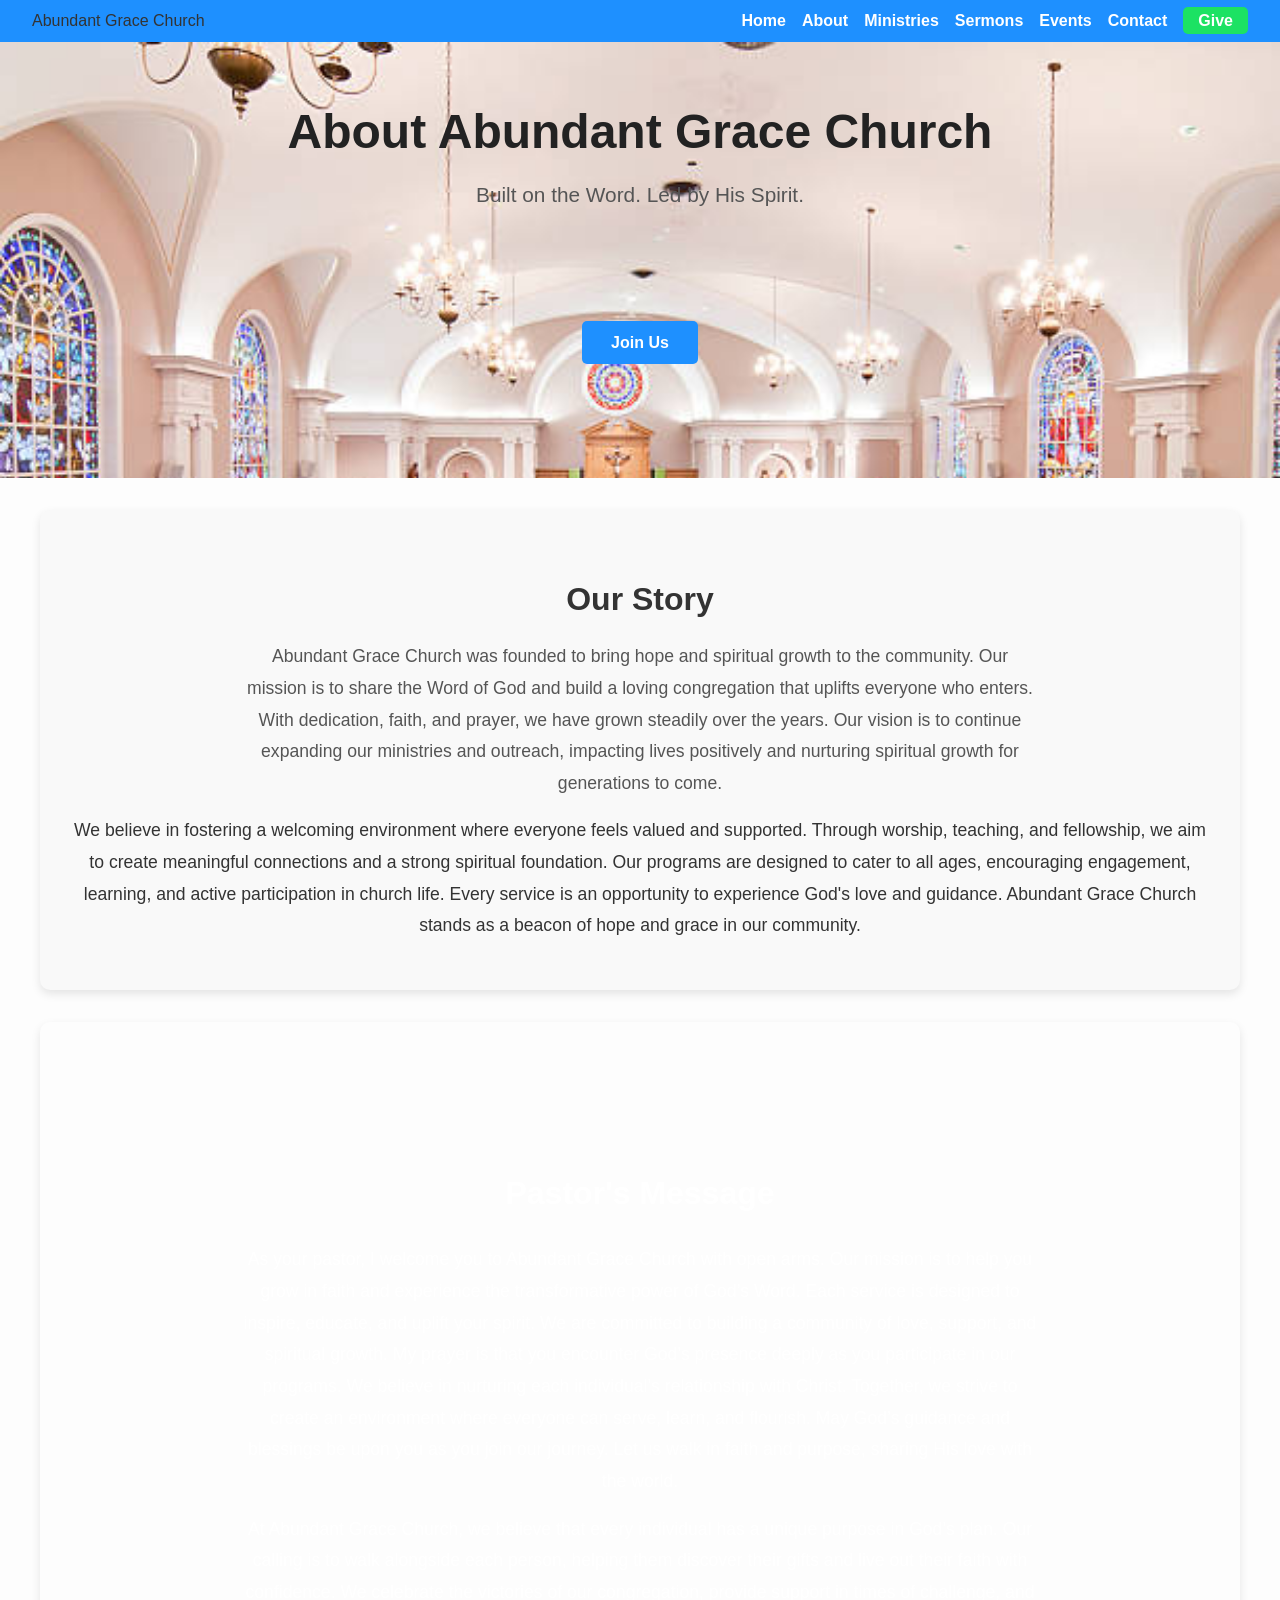
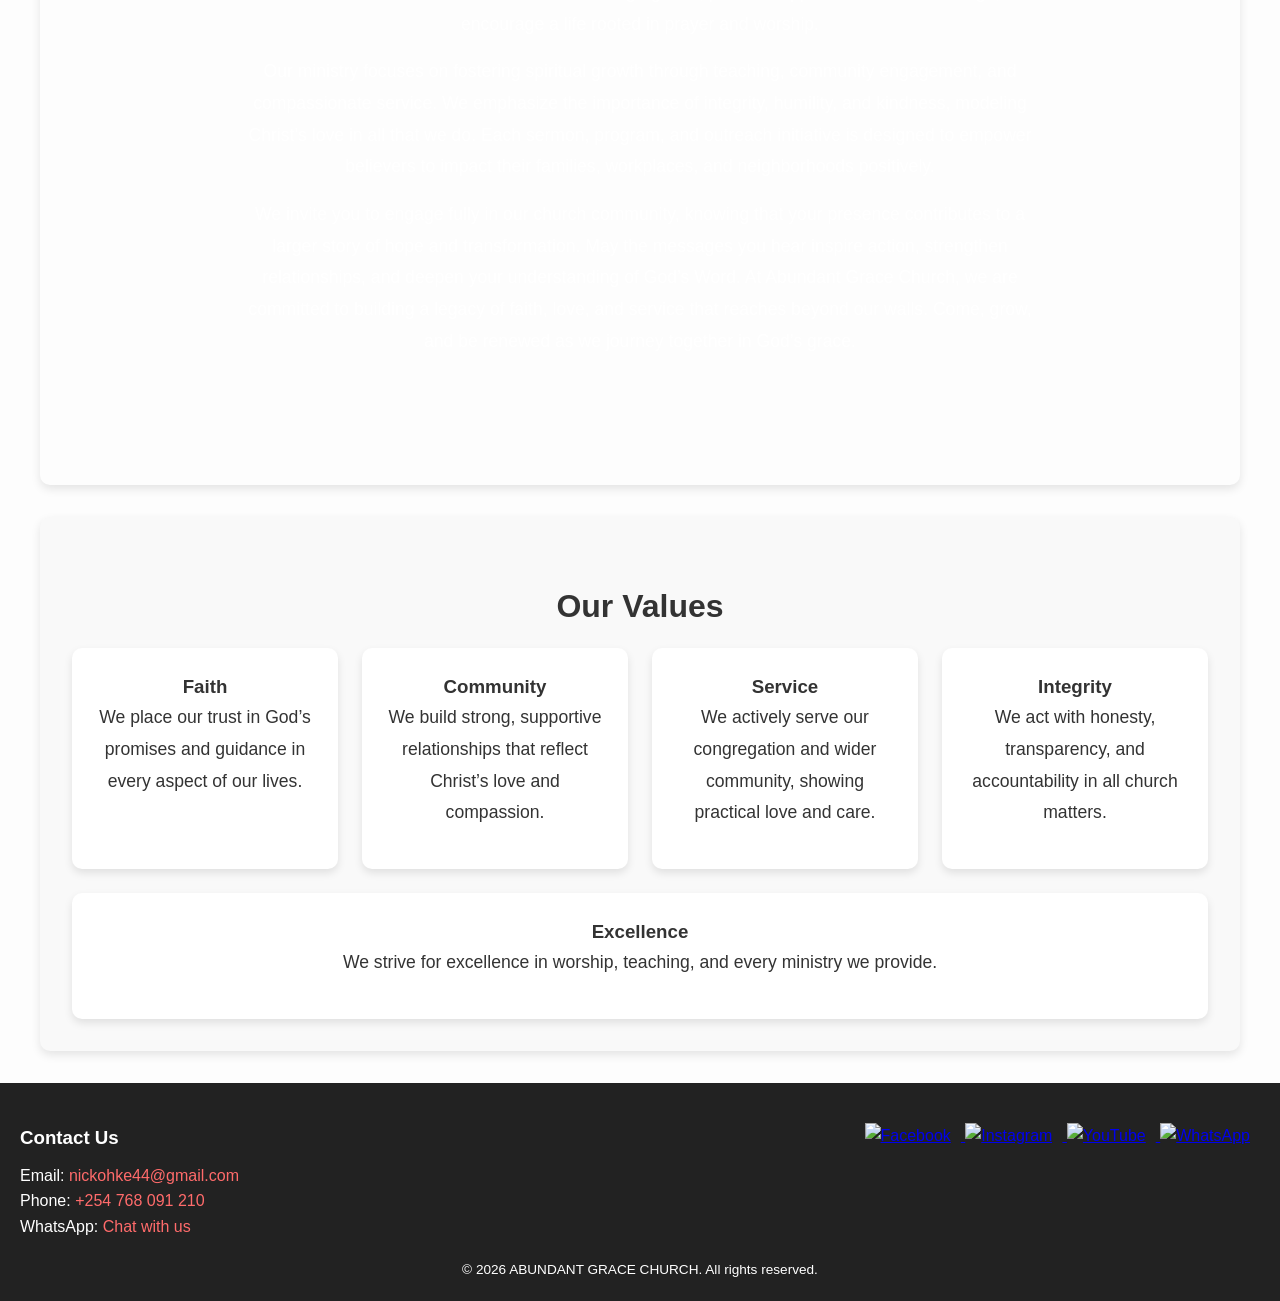
==== about.html @ 6c15ebee "Correct CSS properties in about.html Fix background color and box radius in about-navbar." ====
<!DOCTYPE html>
<html lang="en">
<head>
  <meta charset="UTF-8">
  <meta name="viewport" content="width=device-width, initial-scale=1.0">
  <title>About - Abundant Grace Church</title>
  
  <link rel="stylesheet" href="style.css">
  
  <style>
    /* ----------------- Navbar ----------------- */
    .about-navbar {
      position: sticky;
      top: 0;
      width: 100%;
      background-color: dodgerblue; /* default semi-transparent blue */
      display: flex;
      justify-content: space-between;
      align-items: center;
      padding: 0.5rem 2rem;
      z-index: 999;
      transition: background-color 0.3s;
    }
    .about-navbar.scrolled {
      background-color: lightblue; /* light blue on scroll */
    }
    .about-navbar a {
      color: white;
      text-decoration: none;
      margin-left: 1rem;
      font-weight: bold;
    }
    .about-navbar a:hover {
     
      background-color: fff;
      box-radius: 5px;
      color: #000;
      }
    background-color: #fff;
     
     border-radius: 5px;

    
    .about-navbar .brand {
      font-size: 1.5rem;
      font-weight: bold;
      color: white;
    }
    /* Hamburger menu for mobile */
    .about-navbar .menu-toggle {
      display: none;
      flex-direction: column;
      cursor: pointer;
    }
    .about-navbar .menu-toggle div {
      width: 25px;
      height: 3px;
      background-color: white;
      margin: 4px 0;
    }
    .about-navbar ul {
      list-style: none;
      display: flex;
      margin: 0;
      padding: 0;
    }
    @media (max-width: 768px) {
      .about-navbar ul {
        display: none;
        flex-direction: column;
        width: 100%;
        background-color: rgba(128,128,128,0.95);
        position: absolute;
        top: 100%;
        left: 0;
      }
      .about-navbar ul.active {
        display: flex;
      }
      .about-navbar .menu-toggle {
        display: flex;
      }
      .about-navbar a {
        margin: 1rem;
      }
    }

    /* ----------------- Hero Section ----------------- */
    .about-hero {
      background-image: url("church.jpg");/* replace with your chosen image */
  background-size: 100% auto;     /* fills full width, height adjusts */
  background-repeat: no-repeat;
  background-position: top center;
  background-color: transparent;
#42445A
  height: auto;                   /* container adjusts to image height */
  display: flex;
  justify-content: center;
  align-items: flex-start;
  text-align: center;
  color: white;
  padding: 20px 0;                /* vertical spacing only */
}



    }
    .about-hero::before {
      content: "";
      position: absolute;
      inset: 0;
      background: rgba(0,0,0,0.4);
      z-index: 1;
    }
    .about-hero .hero-overlay {
      position: relative;
      z-index: 2;
    }
    .about-hero h1 {
      font-size: 3rem;
      margin-bottom: 0.5rem;
    }
    .about-hero p {
      font-size: 1.3rem;
      margin-bottom: 1rem;
    }
    .about-hero .btn-join {
      background-color: #1e90ff;
      color: white;
      padding: 0.8rem 1.8rem;
      text-decoration: none;
      border-radius: 5px;
      font-weight: bold;
    }
    .about-hero .btn-join:hover {
      background-color: #0d6efd;
    }

    /* ----------------- Sections ----------------- */
    section {
      padding: 2rem 2rem;
      max-width: 1200px;
      margin:2rem auto;
      border-radius: 10px;
      box-shadow: 0 4px 10px rgba(0,0,0,0.1); /* slightly raised effect */
      background-color: #f9f9f9;
    }

    .about-story h2,
    .about-pastor h2,
    .about-values h2 {
      font-size: 2rem;
      margin-bottom: 1rem;
      text-align: center;
    }
    .about-story p,
    .about-pastor p,
    .about-values p {
      font-size: 1.1rem;
      line-height: 1.8;
      margin-bottom: 1rem;
      text-align: center;
    }

    /* ----------------- Pastor Section ----------------- */
    .about-pastor {
      background-image: url("pastor.jpg");
/* replace with your chosen image */
background-size: 100% auto;
/* fills full width, height adjusts */
background-repeat: no-repeat;
background-position: top center;
background-color: transparent;
#42445A height: auto;
/* container adjusts to image height */
display: flex;
justify-content: center;
align-items: flex-start;
text-align: center;
color: white;
padding: 20px 0;
/* vertical spacing only */


background-attachment: fixed;       /* parallax effect */
  background-size: cover;             /* cover the entire section */
  background-position: center;        /* center image */
  padding: 80px 0;                    /* space top & bottom */
}



}
    }
    .about-pastor::before {
      content: "";
      position: absolute;
      inset: 0;
      background: rgba(0,0,0,0.4);
      z-index: 1;
      border-radius: 10px;
    }


    /* ----------------- Values Section ----------------- */
    .about-values .card-container {
      display: flex;
      flex-wrap: wrap;
      justify-content: space-around;
      gap: 1.5rem;
    }
    .about-values .card {
      flex: 1 1 250px;
      padding: 1.5rem;
      border-radius: 10px;
      background-color: white;
      box-shadow: 0 4px 8px rgba(0,0,0,0.1);
      text-align: center;
    }

  
  </style>
</head>
<body>

  <!-- Navbar -->
  <nav class="about-navbar" id="aboutNavbar">
    <div class="brand">Abundant Grace Church</div>
    <div class="menu-toggle" id="menuToggle">
      <div></div>
      <div></div>
      <div></div>
    </div>
    <ul id="aboutMenu">
      <li><a href="index.html">Home</a></li>
      <li><a href="#" class="active">About</a></li>
      <li><a href="ministries.html">Ministries</a></li>
      <li><a href="sermons.html">Sermons</a></li>
      <li><a href="events.html">Events</a></li>
      <li><a href="contact.html">Contact</a></li>
  <li><a href="give.html" class="give-btn">Give</a></li>
    </ul>
  </nav>

  <!-- Hero Section -->
  <div class="about-hero">
    <div class="hero-overlay">
      <h1>About Abundant Grace Church</h1>
      <p>Built on the Word. Led by His Spirit.</p>
      <br>
      <br>
      <br>
      <br>
      <a href="contact.html" class="btn-join">Join Us</a>
      <br /> 
      <br>
      <br>
      <br>
      <br>
    </div>
    
  </div>

  <!-- Our Story / History Section -->
  <section class="about-story">
    <h2>Our Story</h2>
    <p> Abundant Grace Church was founded to bring hope and spiritual growth to the community. Our mission is to share the Word of God and build a loving congregation that uplifts everyone who enters. With dedication, faith, and prayer, we have grown steadily over the years. Our vision is to continue expanding our ministries and outreach, impacting lives positively and nurturing spiritual growth for generations to come.</p>
    <p>We believe in fostering a welcoming environment where everyone feels valued and supported. Through worship, teaching, and fellowship, we aim to create meaningful connections and a strong spiritual foundation. Our programs are designed to cater to all ages, encouraging engagement, learning, and active participation in church life. Every service is an opportunity to experience God's love and guidance. Abundant Grace Church stands as a beacon of hope and grace in our community.</p>
  </section>

  <!-- Pastor's Message Section -->
  <section class="about-pastor">
    <div class="content">
      <h2>Pastor's Message</h2>
      <p>As your pastor, I welcome you to Abundant Grace Church with open arms. Our mission is to help you grow in faith and experience the transformative power of God’s Word. Each service is designed to inspire, educate, and uplift your spirit. We are committed to building a community of love, support, and spiritual growth. My prayer is that you encounter God’s presence deeply as you participate in our programs. We believe in nurturing each individual’s relationship with Christ. Together, we strive to create an environment where everyone can serve, learn, and flourish. May God’s guidance and blessings be upon you as you join our journey. Let us walk in faith and purpose, sharing His love with the world.</p>
      <p>
      At Abundant Grace Church, we believe that every individual has a unique purpose in God’s plan. Our calling is to walk alongside each person, helping them discover their gifts and live out their faith with confidence. We celebrate the victories of our congregation, provide support in times of challenge, and encourage a life rooted in prayer and worship.</p>
<p>Our ministry focuses on fostering spiritual growth through teaching, community engagement, and compassionate service. We emphasize the importance of integrity, humility, and kindness, modeling Christ’s love in all that we do. Each sermon, program, and outreach initiative is designed to empower believers to impact their families, workplaces, and neighborhoods positively.</p><p>
We invite you to engage fully in our church community, knowing that your presence contributes to a larger story of hope and transformation. May the messages you hear inspire action, strengthen relationships, and deepen your understanding of God’s Word. At Abundant Grace Church, we are committed to building a legacy of faith, love, and service that reaches beyond our walls. Come, grow, and be renewed as we journey together in God’s grace.
</p>

    </div>
  </section>

  <!-- Values Section -->
  <section class="about-values">
    <h2>Our Values</h2>
    <div class="card-container">
      <div class="card">
        <h3>Faith</h3>
        <p>We place our trust in God’s promises and guidance in every aspect of our lives.</p>
      </div>
      <div class="card">
        <h3>Community</h3>
        <p>We build strong, supportive relationships that reflect Christ’s love and compassion.</p>
      </div>
      <div class="card">
        <h3>Service</h3>
        <p>We actively serve our congregation and wider community, showing practical love and care.</p>
      </div>
      <div class="card">
        <h3>Integrity</h3>
        <p>We act with honesty, transparency, and accountability in all church matters.</p>
      </div>
      <div class="card">
        <h3>Excellence</h3>
        <p>We strive for excellence in worship, teaching, and every ministry we provide.</p>
      </div>
    </div>
  </section>

  <!-- FOOTER -->
  <footer>
    <div class="footer-container">
      <div class="footer-info">
        <h3>Contact Us</h3>
        <p>Email: <a href="mailto:nickohke44@gmail.com">nickohke44@gmail.com</a></p>
        <p>Phone: <a href="tel:+254768091210">+254 768 091 210</a></p>
        <p>WhatsApp: <a href="https://wa.me/254768091210" target="_blank">Chat with us</a></p>
      </div>

      <div class="footer-social">
        <a href="https://www.facebook.com/NickohKeMinistries" target="_blank">
          <img src="https://cdn-icons-png.flaticon.com/512/124/124010.png" alt="Facebook">
        </a>
        <a href="https://www.instagram.com/Nickohke1" target="_blank">
          <img src="https://cdn-icons-png.flaticon.com/512/174/174855.png" alt="Instagram">
        </a>
        <a href="https://www.youtube.com/@NickohKe" target="_blank">
          <img src="https://cdn-icons-png.flaticon.com/512/1384/1384060.png" alt="YouTube">
        </a>
        <a href="https://wa.me/254768091210" target="_blank">
          <img src="https://cdn-icons-png.flaticon.com/512/733/733585.png" alt="WhatsApp">
        </a>
      </div>
    </div>
    <p class="footer-bottom">&copy; 2026 ABUNDANT GRACE CHURCH. All rights reserved.</p>
  </footer>



<!-- MDB -->
<script
  type="text/javascript"
  src="https://cdnjs.cloudflare.com/ajax/libs/mdb-ui-kit/9.3.0/mdb.umd.min.js"
></script>

  <!-- ----------------- JS for Navbar and Scroll Color ----------------- -->
  <script>
    const navbar = document.getElementById('aboutNavbar');
    window.addEventListener('scroll', () => {
      if (window.scrollY > 50) {
        navbar.classList.add('scrolled');
      } else {
        navbar.classList.remove('scrolled');
      }
    });

    // Mobile menu toggle
    const menuToggle = document.getElementById('menuToggle');
    const menu = document.getElementById('aboutMenu');
    menuToggle.addEventListener('click', () => {
      menu.classList.toggle('active');
    });
  </script>

</body>
</html>
---- style.css ----
/* GENERAL RESET */
* {
  margin: 0;
  padding: 0;
  box-sizing: border-box;
}

body {
  font-family: 'Roboto', sans-serif;
  line-height: 1.6;
  color: #333;
}

.navbar {
  display: flex;
  justify-content: space-between;
  align-items: center;
  padding: 15px 50px;
  background-color: rgba(0, 0, 0, 0.85);
  color: #fff;
}

.navbar {
  position: fixed;       /* sticky at top */
  top: 0;
  width: 100%;
  z-index: 999;
  background-color: rgba(30, 144, 255, 0.5); /* default semi-transparent blue */
  transition: background-color 0.3s ease, box-shadow 0.3s ease;
  padding: 15px 30px;
  display: flex;
  gap: 25px;            /* spacing between links */
  font-weight: bold;
  color: #ffffff;        /* link text color */
}
.navbar a {
  color: #ffffff;       /* default white links */
  text-decoration: none;
  transition: color 0.3s ease;
}
.navbar a:hover {
  color: #ffd700;       /* golden hover for spiritual feel */
}


.navbar .logo {
  font-size: 1.5rem;
  font-weight: 700;
}

.navbar .nav-links {
  list-style: none;
  display: flex;
  align-items: center;
}

.navbar .nav-links li {
  margin-left: 20px;
}

.navbar .nav-links li a {
  color: #fff;
  text-decoration: none;
  padding: 5px 10px;
  transition: 0.3s;
}

.navbar .nav-links li a:hover {
  background-color: #fff;
  color: #000;
  border-radius: 5px;
}

.give-btn {
  background-color: #1CE263;
  padding: 5px 15px;
  border-radius: 5px;
  color: #fff !important;
}





.hero-content h1 {
  font-size: 2.5rem;
  margin-bottom: 10px;
}

.hero-content p {
  font-size: 1.2rem;
  max-width: 600px;
  margin: 0 auto;
}


.hero-section {
  background-image: url('https://mdbcdn.b-cdn.net/img/new/slides/003.webp');
  background-size: 100% auto;     /* fills full width, height adjusts */
  background-repeat: no-repeat;
  background-position: top center;
  background-color: transparent;

  height: auto;                   /* container adjusts to image height */
  display: flex;
  justify-content: center;
  align-items: flex-start;
  text-align: center;
  color: white;
  padding: 20px 0;                /* vertical spacing only */
}

.hero-content {
  margin-top: 20px;               /* adjust text vertical position */
}



#bg_color{background-color: #1CE263;

background-size: 100% auto;     /* fills full width, height adjusts */
  background-repeat: no-repeat;
  background-position: top center;
  background-color: transparent;

  height: auto;                   /* container adjusts to image height */
  display: flex;
  justify-content: center;
  align-items: flex-start;
  text-align: center;
  color: white;
  padding: 20px 0;                /* vertical spacing only */
}

/* Container for middle section */
.glory-middle-section {
  display: flex;
  flex-wrap: wrap;      /* responsive stacking */
  justify-content: space-around;
  gap: 30px;
  margin: 50px auto;
  max-width: 1200px;
  padding: 0 15px;
}

.parallax-middle {
  background-image: url("5.jpg");/* replace with your chosen image */
  background-attachment: fixed;       /* parallax effect */
  background-size: cover;             /* cover the entire section */
  background-position: center;        /* center image */
  padding: 80px 0;                    /* space top & bottom */
}

/* Individual Cards / Blocks */
.middle-card {
  background: rgba(255, 255, 255, 0.9); /* slightly raised & transparent */
  box-shadow: 0 4px 12px rgba(0,0,0,0.1);
  border-radius: 12px;
  padding: 25px 20px;
  flex: 1 1 300px;       /* responsive width, min 300px */
  transition: transform 0.2s ease;
}

.middle-card {
  background: rgba(255, 255, 255, 0.3); /* more transparent */
  box-shadow: 0 4px 12px rgba(0,0,0,0.2); /* subtle shadow for “raised” look */
  border-radius: 12px;
  padding: 25px 20px;
  flex: 1 1 300px;
  transition: transform 0.2s ease;
}

.middle-card:hover {
  transform: translateY(-5px); /* subtle lift effect on hover */
}

.middle-card h2 {
  margin-top: 0;
  color: #1e90ff;       /* matches navbar blue */
  font-size: 1.6rem;
}

.middle-card p, .middle-card li {
  color: #333;
  line-height: 1.5;
}

.middle-card ul {
  padding-left: 20px;
}

.middle-card .btn-join {
  display: inline-block;
  margin-top: 15px;
  padding: 12px 25px;
  font-size: 1rem;
  color: #ffffff;
  background-color: #1e90ff;
  border-radius: 8px;
  text-decoration: none;
  font-weight: bold;
  transition: background-color 0.3s ease, transform 0.2s ease;
}

.middle-card .btn-join:hover {
  background-color: #187bcd;
  transform: scale(1.05);
}

/* Responsive stacking on small screens */
@media screen and (max-width: 768px) {
  .glory-middle-section {
    flex-direction: column;
    gap: 20px;
  }
}

.upper-middle-section {
  display: flex;
  flex-wrap: wrap;
  justify-content: space-around;
  gap: 30px;
  margin: 40px auto;
  max-width: 1200px;
  padding: 0 15px;
}

.upper-card {
  background: rgba(255, 255, 255, 0.3); /* more transparent */
  backdrop-filter: blur(6px);
  -webkit-backdrop-filter: blur(6px);
  box-shadow: 0 4px 12px rgba(0,0,0,0.2);
  border-radius: 12px;
  padding: 25px 20px;
  flex: 1 1 300px;        /* responsive width */
  transition: transform 0.2s ease;
}

.upper-card:hover {
  transform: translateY(-5px);
}

.upper-card h2 {
  margin-top: 0;
  color: #1e90ff;
  font-size: 1.6rem;
}

.upper-card p {
  color: #333;
  line-height: 1.5;
}

.upper-card .btn-join {
  display: inline-block;
  margin-top: 15px;
  padding: 12px 25px;
  font-size: 1rem;
  color: #ffffff;
  background-color: #1e90ff;
  border-radius: 8px;
  text-decoration: none;
  font-weight: bold;
  transition: background-color 0.3s ease, transform 0.2s ease;
}

.upper-card .btn-join:hover {
  background-color: #187bcd;
  transform: scale(1.05);
}

/* Responsive stacking on small screens */
@media screen and (max-width: 768px) {
  .upper-middle-section {
    flex-direction: column;
    gap: 20px;
  }
}

/* MAP */
.map-section h2 {
  text-align: center;
  margin-bottom: 20px;

}

/* FOOTER */
footer {
  background-color: #222;
  color: #fff;
  padding: 40px 20px 20px;
}

.footer-container {
  display: flex;
  flex-wrap: wrap;
  justify-content: space-between;
  margin-bottom: 20px;
}

.footer-info h3 {
  margin-bottom: 10px;
}

.footer-info p a {
  color: #ff6b6b;
  text-decoration: none;
}

.footer-info p a:hover {
  text-decoration: underline;
}

.footer-social a img {
  width: 35px;
  margin-right: 10px;
  transition: transform 0.3s;
}

.footer-social a img:hover {
  transform: scale(1.2);
}

.footer-bottom {
  text-align: center;
  margin-top: 20px;
}








/*ABOUT PAGe*/

.about-pastor .content {
  max-width: 800px;       /* keeps text from stretching too wide */
  margin: 2rem auto;      /* centers the content block horizontally */
  line-height: 1.7;       /* improves readability */
  text-align: center;     /* justifies all paragraph text */
}

.about-pastor .content h2 {
  text-align: center;      /* keep the heading centered */
  margin-bottom: 1.5rem;
  color: white;
}

.about-pastor .content p {
  margin-bottom: 1rem;    /* spacing between paragraphs */
  text-align: center;
  color: white;
}











/* GENERAL RESET */
* {
  margin: 0;
  padding: 0;
  box-sizing: border-box;
}

body {
  font-family: 'Roboto', sans-serif;
  line-height: 1.6;
  color: #333;
  background-color: #fdfdfd;
}

/* NAVBAR */
.sermons-navbar {
  position: sticky;
  top: 0;
  width: 100%;
  background: rgba(30, 144, 255, 1.0); /* Dodger Blue *//* default semi-transparent blue */
  display: flex;
  justify-content: space-between;
  align-items: center;
  padding: 0.8rem 2rem;
  z-index: 100;
  transition: background 0.4s ease;
}






.sermons-navbar .brand {
  font-weight: 700;
  font-size: 1.4rem;
  color: #fff;
}

.sermons-navbar .nav-links {
  display: flex;
  list-style: none;
  
}


.sermons-navbar .nav-links li {
  margin-left: 20px;
}

.sermons-navbar .nav-links li a {
  color: #fff;
  text-decoration: none;
  padding: 5px 10px;
  transition: 0.3s;
}

.sermons-navbar .nav-links li a:hover {
  background-color: #fff;
  color: #000;
  border-radius: 5px;
}



.sermons-navbar .give-btn {
  background: #28a745; /* Green button */
  color: #fff;
  padding: 0.5rem 1rem;
  border-radius: 25px;
  font-weight: 500;
  transition: all 0.3s ease;
}

.sermons-navbar .give-btn:hover {
  background: #218838;
}

/* HERO SECTION */
.sermons-hero {
  background: url('7.jpg') center/cover no-repeat;
  height: 60vh;
  display: flex;
  align-items: center;
  justify-content: center;
  text-align: center;
  position: relative;
  
  background-attachment: fixed;       /* parallax effect */
  background-size: cover;             /* cover the entire section */
  background-position: center;        /* center image */
  padding: 80px 0;                    /* space top & bottom */


}

.sermons-hero .hero-text h1 {
  color: #fff;
  font-size: 2.5rem;
  margin-bottom: 0.5rem;
  text-shadow: 2px 2px 6px rgba(0,0,0,0.4);
}

.sermons-hero .hero-text p {
  color: #fff;
  font-size: 1.2rem;
  text-shadow: 1px 1px 4px rgba(0,0,0,0.4);
}

/* Hero Section Extra Content Styling */
.sermons-hero h2 {
  font-size: 2rem;              /* Slightly smaller than h1 */
  font-weight: 600;             /* Elegant but not too heavy */
  color: rgba(255, 255, 255, 0.95); /* Soft white for readability */
  margin-top: 1rem;
  text-align: center;           /* Centered for elegance */
}

.sermons-hero p {
  font-size: 1.1rem;            /* Easy to read */
  line-height: 1.6;             /* Comfortable spacing */
  color: rgba(255, 255, 255, 0.85); /* Slightly softer white than h2 */
  text-align: center;           /* Matches h2 alignment */
  max-width: 800px;             /* Keeps text from stretching too wide */
  margin: 0.5rem auto;          /* Center paragraphs with spacing */
}

/* SERMON CARDS */
.sermons-cards {
  padding: 4rem 2rem;
  max-width: 1200px;
  margin: 0 auto;
}

.sermons-cards h2 {
  text-align: center;
  font-size: 2rem;
  margin-bottom: 2rem;
}

.cards-container {
  display: grid;
  grid-template-columns: repeat(auto-fit, minmax(250px, 1fr));
  gap: 2rem;
}

.sermons-card {
  position: relative;
  overflow: hidden;
  border-radius: 10px;
  box-shadow: 0 4px 10px rgba(0,0,0,0.2);
  cursor: pointer;
}

.sermons-card .card-bg {
  width: 100%;
  height: 200px;
  background-size: cover;
  background-position: center;
  transition: transform 0.5s ease;
}

.sermons-card .card-overlay {
  position: absolute;
  top: 0;
  left: 0;
  width: 100%;
  height: 100%;
  background: rgba(0,0,0,0.45);
  color: #fff;
  display: flex;
  flex-direction: column;
  justify-content: center;
  align-items: center;
  text-align: center;
  padding: 1rem;
  opacity: 0;
  transition: opacity 0.4s ease;
}

.sermons-card:hover .card-overlay {
  opacity: 1;
}

.sermons-card:hover .card-bg {
  transform: scale(1.05);
}

.sermons-card .card-overlay img {
  width: 50px;
  height: 50px;
  margin-bottom: 1rem;
}

.sermons-card .card-overlay h3 {
  font-size: 1.2rem;
  margin-bottom: 0.5rem;
}

.sermons-card .card-overlay p {
  font-size: 0.95rem;
  line-height: 1.3;
}



/* FOOTER */
.sermons-footer {
  background: #1a1a1a;
  color: #fff;
  padding: 2rem 1rem;
  text-align: center;
}

.sermons-footer .footer-container {
  display: flex;
  flex-direction: column;
  align-items: center;
  gap: 1.5rem;
}

.sermons-footer .footer-info h3 {
  margin-bottom: 0.5rem;
}

.sermons-footer .footer-info p a {
  color: #1e90ff;
  text-decoration: none;
}

.sermons-footer .footer-social {
  display: flex;
  gap: 1rem;
}

.sermons-footer .footer-social img {
  width: 30px;
  height: 30px;
  transition: transform 0.3s ease;
}

.sermons-footer .footer-social img:hover {
  transform: scale(1.2);
}

.footer-bottom {
  margin-top: 1rem;
  font-size: 0.85rem;
}

/* RESPONSIVE NAVBAR */
.menu-toggle {
  display: none;
  flex-direction: column;
  cursor: pointer;
  gap: 5px;
}

.menu-toggle div {
  width: 25px;
  height: 3px;
  background: #fff;
}

@media screen and (max-width: 768px) {
  .sermons-navbar .nav-links {
    position: fixed;
    right: -100%;
    top: 0;
    flex-direction: column;
    background: rgba(30, 144, 255, 0.95);
    height: 100%;
    width: 200px;
    padding-top: 5rem;
    transition: right 0.3s ease;
  }

  .sermons-navbar .nav-links.active {
    right: 0;
  }

  .menu-toggle {
    display: flex;
  }
}.more-sermons-card {
  background-image: url('6.jpg'); /* replace with your image */
  background-size: cover;        /* fills card nicely, keeps aspect ratio */
  background-position: center;   /* centers the important part of the image */
  position: relative;
  width: 300px;                  /* same as your other sermon cards */
  height: 200px;                 /* adjust as needed to match other cards */
  border-radius: 8px;
  overflow: hidden;
  margin: 10px;
  display: flex;
  align-items: center;
  justify-content: center;
  background-repeat: no-repeat;
}

.more-sermons-card .overlay {
  position: absolute;
  top: 0;
  left: 0;
  width: 100%;
  height: 100%;
  background-color: rgba(0, 128, 0, 0.5); /* green overlay */
  display: flex;
  flex-direction: column;
  justify-content: center;
  align-items: center;
  padding: 15px;
}

.more-sermons-text {
  color: #ffffff;
  font-size: 1rem;
  text-align: center;
  margin-bottom: 10px;
  z-index: 2;
}

.more-sermons-btn {
  background-color: #ff0000; /* red button */
  color: #ffffff;
  padding: 8px 16px;
  border-radius: 20px;
  text-decoration: none;
  font-weight: 600;
  transition: all 0.3s ease;
  z-index: 2;
}

.more-sermons-btn:hover {
  background-color: #e60000;
  transform: scale(1.05);
}
@media (max-width: 1024px) {
  .sermon-card,
  .more-sermons-card {
    width: 45%; /* two cards per row */
  }
}

@media (max-width: 600px) {
  .sermon-card,
  .more-sermons-card {
    width: 100%; /* stack on mobile */
  }
}




/* Ministries Sections */
.ministries {
  width: 90%;
  max-width: 1200px;
  margin: 50px auto;
}

.ministry-section {
  display: flex;
  align-items: stretch;
  gap: 30px;
  margin-bottom: 50px;
}

.ministry-section.reverse {
  flex-direction: row-reverse;
}

.ministry-image {
  flex: 1;
  display: flex;
  justify-content: center;
  align-items: center;
}

.ministry-image img {
  width: 100%;
  height: 100%;
  object-fit: cover;
  border-radius: 15px;
}

.ministry-text {
  flex: 1;
  padding: 20px;
}

.ministry-text.glass {
  background: gainsboro;
  backdrop-filter: blur(10px);
  border: 1px solid rgba(255,255,255,0.5);
  border-radius: 15px;
  color: black;
}

.ministry-text h2 {
  margin-bottom: 15px;
}

.ministry-text p {
  line-height: 1.6;
}

.ministry-text .learn-more {
  display: inline-block;
  margin-top: 10px;
  font-size: 0.9rem;
  color: rgba(255, 255, 255, 0.8);
  text-decoration: underline;
  transition: 0.3s;
}

.ministry-text .learn-more:hover {
  color: white;
}

/* Responsive */
@media (max-width: 900px) {
  .ministry-section {
    flex-direction: column;
  }
  .ministry-section.reverse {
    flex-direction: column;
  }
  .ministry-image img {
    max-width: 100%;
    height: auto;
  }
}.






/* Hero Section */
.hero-contact {
    width: 100%;
    min-height: 60vh;
    display: flex;
    flex-direction: column;
    justify-content: center;
    align-items: center;
    text-align: center;
    color: white;
    padding: 2rem;
}

.hero-contact h1 {
    font-size: 3rem;
    margin-bottom: 1rem;
}

.hero-contact h2 {
    font-size: 2rem;
    margin-top: 2rem;
    margin-bottom: 1rem;
}

.hero-contact p {
    font-size: 1.1rem;
    max-width: 800px;
    line-height: 1.6;
}

/* Contact Info Section */
.contact-info {
    display: flex;
    flex-wrap: wrap;
    justify-content: space-around;
    padding: 2rem 1rem;
    background-color: #f9f9f9; /* subtle light background for clarity */
    gap: 2rem;
    text-align: center;
}

.contact-info .contact-item {
    flex: 1 1 250px;
    min-width: 200px;
}

.contact-info .contact-item h3 {
    font-size: 1.3rem;
    margin-bottom: 0.5rem;
}

.contact-info .contact-item p {
    font-size: 1rem;
}

.contact-info a {
    color: #1a73e8; /* link color */
    text-decoration: none;
}

.contact-info a:hover {
    text-decoration: underline;
}

/* Mid-Page Image */
.mid-image {
    width: 100%;
    overflow: hidden;
}

.mid-image img {
    width: 100%;
    height: auto;
    display: block;
    object-fit: cover;
}

/* Map Section */
.map {
    width: 100%;
    margin-top: 2rem;
}

.map iframe {
    width: 100%;
    height: 450px;
    border: 0;
}

/* Responsive Adjustments */
@media (max-width: 768px) {
    .hero-contact h1 {
        font-size: 2.2rem;
    }

    .hero-contact h2 {
        font-size: 1.5rem;
    }

    .hero-contact p {
        font-size: 1rem;
    }

    .contact-info {
        flex-direction: column;
        gap: 1.5rem;
    }

    .map iframe {
        height: 300px;
    }
}

@media (max-width: 480px) {
    .hero-contact h1 {
        font-size: 1.8rem;
    }

    .hero-contact h2 {
        font-size: 1.2rem;
    }

    .hero-contact p {
        font-size: 0.95rem;
    }
}


/* Contact Page Styling */
.contact-section {
  max-width: 900px;
  margin: 80px auto;
  text-align: center;
  padding: 0 20px;
}

.contact-form {
  
  display: flex;
  flex-direction: column;
  gap: 15px;
  margin-top: 30px;
  
  
  
  background-image: url("contacts.jpg");/* replace with your chosen image */
  background-attachment: fixed;       /* parallax effect */
  background-size: cover;             /* cover the entire section */
  background-position: center;        /* center image */
  padding: 80px 0;                    /* space top & bottom */


  
}

.contact-form input,
.contact-form textarea {
  padding: 12px;
  border: 1px solid #ccc;
  border-radius: 8px;
  font-size: 15px;
  width: 100%;
}

.contact-form button {
  background-color: #0078ff;
  color: #fff;
  padding: 12px;
  border: none;
  border-radius: 8px;
  cursor: pointer;
  transition: 0.3s;
}

.contact-form button:hover {
  background-color: #005fcc;
}

/* Social Links */
.social-links {
  display: flex;
  flex-wrap: wrap;
  justify-content: center;
  gap: 15px;
  margin-top: 30px;
}

.social-links a {
  display: flex;
  align-items: center;
  gap: 8px;
  background: #0078ff;
  color: white;
  padding: 10px 16px;
  border-radius: 30px;
  text-decoration: none;
  font-size: 14px;
  transition: 0.3s ease;
}

.social-links a:hover {
  background: #005fcc;
  transform: scale(1.05);
}

.social-links i {
  font-size: 18px;
}

/* Responsive */
@media (max-width: 600px) {
  .social-links {
    flex-direction: column;
    align-items: center;
  }
  
  .social-links a {
    width: 90%;
    justify-content: center;
    font-size: 13px;
  }
  
  .contact-form input,
  .contact-form textarea {
    font-size: 14px;
  }
}



/* Hero Section */
.hero-contact {
    width: 100%;
    min-height: 60vh;
    display: flex;
    flex-direction: column;
    justify-content: center;
    align-items: center;
    text-align: center;
    color: white;
    padding: 2rem;
}

.hero-contact h1 {
    font-size: 3rem;
    margin-bottom: 1rem;
}

.hero-contact h2 {
    font-size: 2rem;
    margin-top: 2rem;
    margin-bottom: 1rem;
}

.hero-contact p {
    font-size: 1.1rem;
    max-width: 800px;
    line-height: 1.6;
}

/* Contact Info Section */
.contact-info {
    display: flex;
    flex-wrap: wrap;
    justify-content: space-around;
    padding: 2rem 1rem;
    background-color: #f9f9f9; /* subtle light background for clarity */
    gap: 2rem;
    text-align: center;
}

.contact-info .contact-item {
    flex: 1 1 250px;
    min-width: 200px;
}

.contact-info .contact-item h3 {
    font-size: 1.3rem;
    margin-bottom: 0.5rem;
}

.contact-info .contact-item p {
    font-size: 1rem;
}

.contact-info a {
    color: #1a73e8; /* link color */
    text-decoration: none;
}

.contact-info a:hover {
    text-decoration: underline;
}

/* Mid-Page Image */
.mid-image {
    width: 100%;
    overflow: hidden;
}

.mid-image img {
    width: 100%;
    height: auto;
    display: block;
    object-fit: cover;
}

/* Map Section */
.map {
    width: 100%;
    margin-top: 2rem;
}

.map iframe {
    width: 100%;
    height: 450px;
    border: 0;
}

/* Responsive Adjustments */
@media (max-width: 768px) {
    .hero-contact h1 {
        font-size: 2.2rem;
    }

    .hero-contact h2 {
        font-size: 1.5rem;
    }

    .hero-contact p {
        font-size: 1rem;
    }

    .contact-info {
        flex-direction: column;
        gap: 1.5rem;
    }

    .map iframe {
        height: 300px;
    }
}

@media (max-width: 480px) {
    .hero-contact h1 {
        font-size: 1.8rem;
    }

    .hero-contact h2 {
        font-size: 1.2rem;
    }

    .hero-contact p {
        font-size: 0.95rem;
    }
}





/* Hero Section */
h1 {
    font-size: 2.8rem;
    text-align: center;
    margin-top: 2rem;
    margin-bottom: 1rem;
    color: #222;
}

h2 {
    font-size: 2rem;
    text-align: center;
    margin-top: 2rem;
    margin-bottom: 1rem;
    color: #333;
}

h1 + p, h2 + p {
    font-size: 1.1rem;
    text-align: center;
    max-width: 800px;
    margin: 0 auto 2rem auto;
    line-height: 1.6;
    color: #555;
}

/* Giving Options Section */
.giving-options {
    display: flex;
    flex-wrap: wrap;
    justify-content: space-around;
    gap: 2rem;
    padding: 2rem 1rem;
}

.giving-options .giving-item {
    flex: 1 1 250px;
    min-width: 250px;
    background-color: #f5f5f5;
    padding: 1.5rem;
    border-radius: 10px;
    box-shadow: 0 2px 8px rgba(0,0,0,0.1);
    text-align: center;
}

.giving-options .giving-item h3 {
    font-size: 1.3rem;
    margin-bottom: 0.8rem;
    color: #222;
}

.giving-options .giving-item p {
    font-size: 1rem;
    line-height: 1.5;
    color: #444;
}

/* Giving Option Icons */
.giving-options .giving-icon {
    width: 60px;
    height: auto;
    display: block;
    margin: 0 auto 1rem auto;
}

/* Buttons */
.btn-give {
    display: inline-block;
    background-color: #e53935; /* red */
    color: white;
    font-weight: bold;
    padding: 0.7rem 1.5rem;
    margin-top: 1rem;
    border-radius: 5px;
    text-decoration: none;
    transition: background-color 0.3s ease;
}

.btn-give:hover {
    background-color: #c62828;
}

/* Call-to-Action Section */
.give-cta {
    text-align: center;
    margin: 3rem 1rem;
}

.give-cta p {
    font-size: 1.2rem;
    line-height: 1.6;
    max-width: 700px;
    margin: 0 auto 1.5rem auto;
    color: #333;
}

/* Responsive Adjustments */
@media (max-width: 768px) {
    h1 { font-size: 2.2rem; }
    h2 { font-size: 1.7rem; }
    .giving-options { flex-direction: column; align-items: center; }
}

@media (max-width: 480px) {
    h1 { font-size: 1.8rem; }
    h2 { font-size: 1.4rem; }
    .giving-options .giving-item { min-width: 90%; }
}






.events-section {
  padding: 3rem 1rem;
}

.events-grid {
  display: grid;
  grid-template-columns: repeat(2, 1fr);
  gap: 2rem;
  max-width: 1100px;
  margin: 0 auto;
}

.event-card {
  background: #ffffff;
  border-radius: 12px;
  overflow: hidden;
  box-shadow: 0 6px 18px rgba(0, 0, 0, 0.08);
  transition: 0.3s ease;
  position: relative;
}

.event-card:hover {
  transform: translateY(-6px);
}

.event-card img {
  width: 100%;
  height: 220px;
  object-fit: cover;
}

.event-card h3 {
  margin: 1rem;
  font-size: 1.3rem;
}

.event-card p {
  margin: 0 1rem 0.8rem;
  color: #555;
}

.register-btn {
  display: block;
  margin: 1rem;
  padding: 0.7rem;
  text-align: center;
  background: #25D366;
  color: white;
  text-decoration: none;
  border-radius: 6px;
  font-weight: bold;
  transition: 0.3s;
}

.register-btn:hover {
  background: #1da851;
}

/* Calendar Style Date Badge */
.event-date {
  position: absolute;
  top: 15px;
  left: 15px;
  background: #e53935;
  color: white;
  padding: 0.6rem;
  text-align: center;
  border-radius: 8px;
  font-weight: bold;
}

.event-date .day {
  display: block;
  font-size: 1.2rem;
}

.event-date .month {
  font-size: 0.8rem;
}

/* Responsive */
@media (max-width: 768px) {
  .events-grid {
    grid-template-columns: 1fr;
  }
}


.events-grid {
  display: grid;
  grid-template-columns: repeat(2, 1fr);
  gap: 2rem;
  max-width: 1200px;
  margin: 0 auto;
}

@media (max-width: 768px) {
  .events-grid {
    grid-template-columns: 1fr;
  }
}
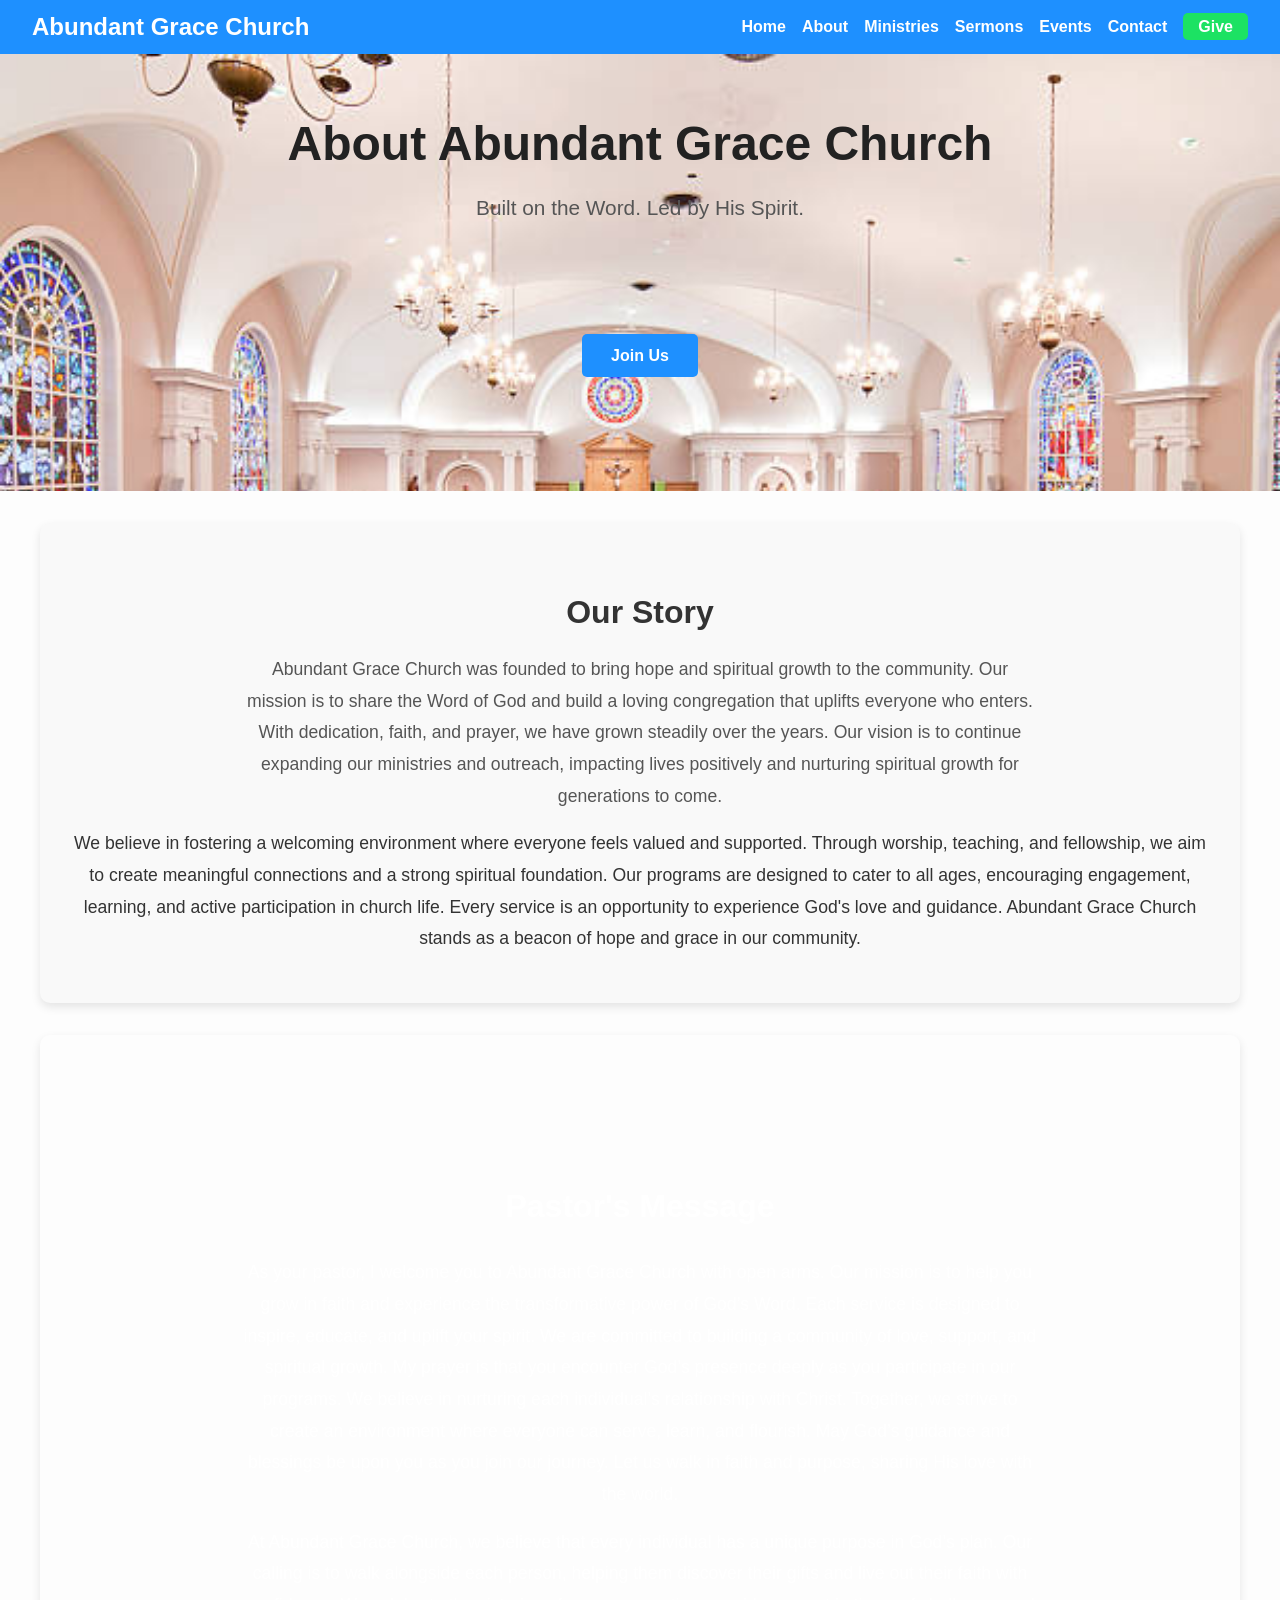
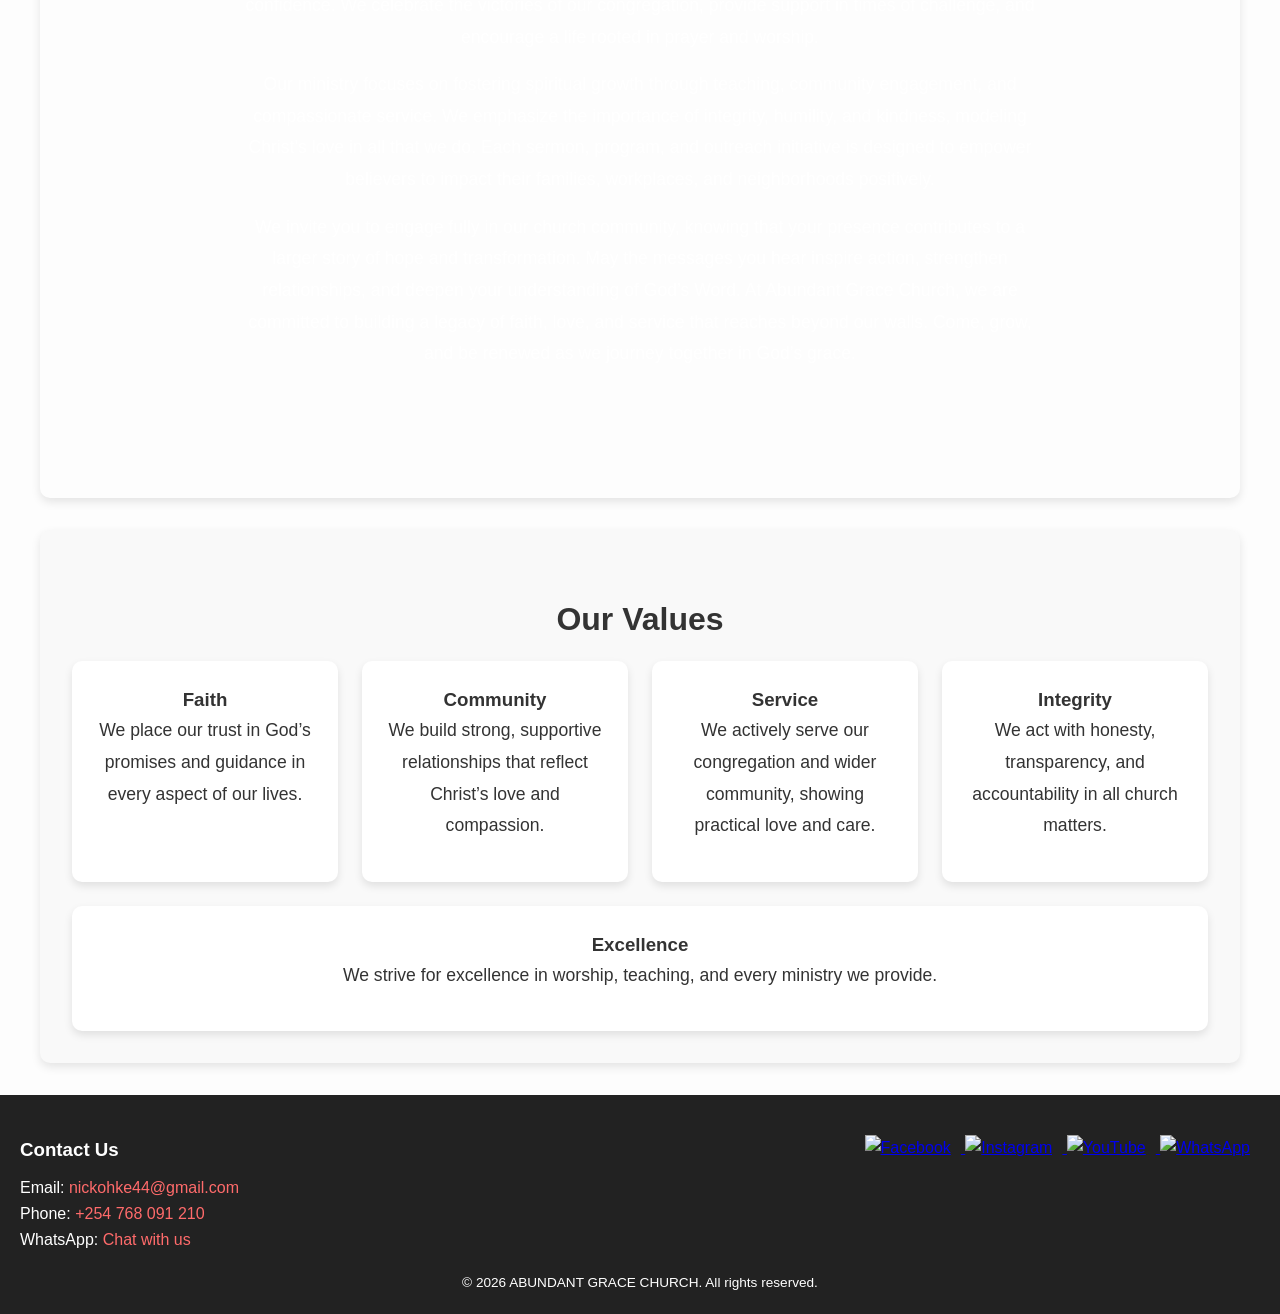
==== commit a6d865d4: "Update CSS for about page Fix background color and clean up CSS formatting." ====
--- a/about.html
+++ b/about.html
@@ -33,12 +33,10 @@
     .about-navbar a:hover {
      
       background-color: fff;
-      box-radius: 5px;
+      border-radius: 5px;
       color: #000;
       }
-    background-color: #fff;
-     
-     border-radius: 5px;
+   
 
     
     .about-navbar .brand {
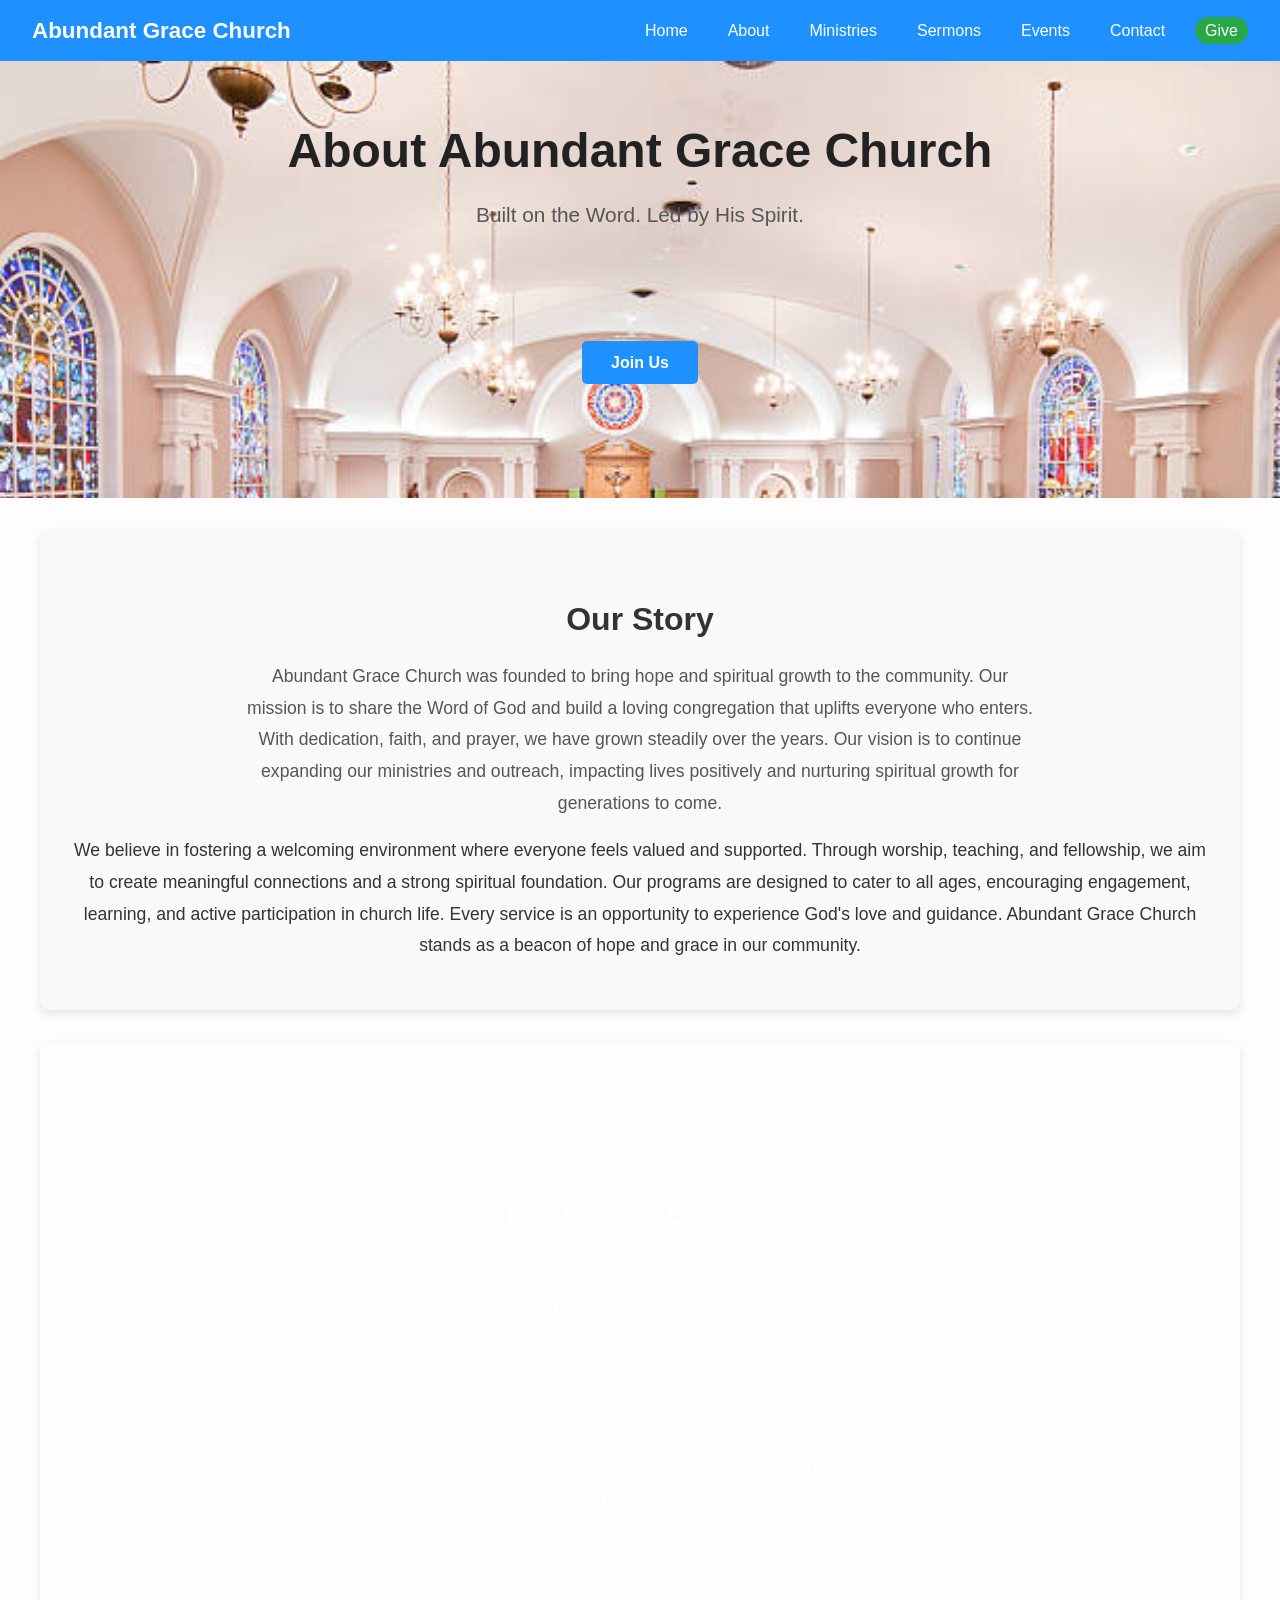
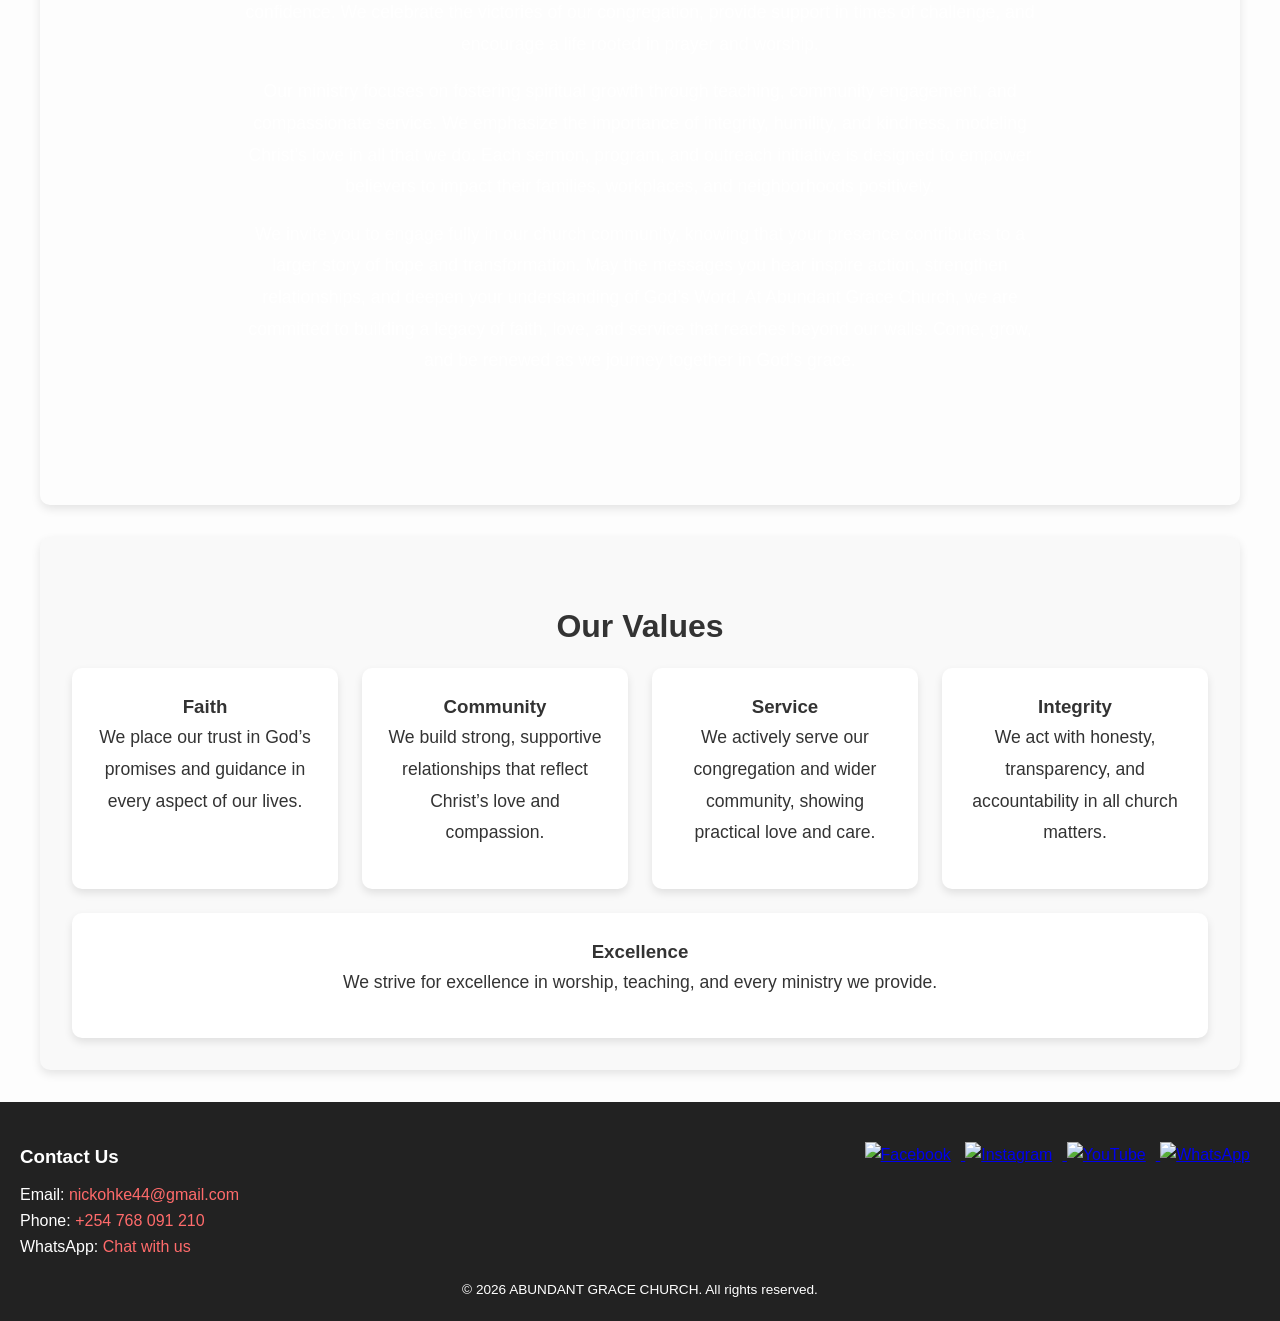
==== commit b97f1fd4: "Update about.html" ====
--- a/about.html
+++ b/about.html
@@ -32,9 +32,9 @@
     }
     .about-navbar a:hover {
      
-      background-color: fff;
+      background-color: 000;
       border-radius: 5px;
-      color: #000;
+      color: fff;
       }
    
 
@@ -221,25 +221,31 @@
 </head>
 <body>
 
-  <!-- Navbar -->
-  <nav class="about-navbar" id="aboutNavbar">
+
+
+
+
+<nav class="sermons-navbar">
     <div class="brand">Abundant Grace Church</div>
-    <div class="menu-toggle" id="menuToggle">
+    <div class="menu-toggle">
       <div></div>
       <div></div>
       <div></div>
     </div>
-    <ul id="aboutMenu">
+    <ul class="nav-links">
       <li><a href="index.html">Home</a></li>
       <li><a href="#" class="active">About</a></li>
       <li><a href="ministries.html">Ministries</a></li>
       <li><a href="sermons.html">Sermons</a></li>
       <li><a href="events.html">Events</a></li>
       <li><a href="contact.html">Contact</a></li>
-  <li><a href="give.html" class="give-btn">Give</a></li>
+      <li><a href="give.html" class="give-btn">Give</a></li>
     </ul>
   </nav>
-
+  
+
+
+  
   <!-- Hero Section -->
   <div class="about-hero">
     <div class="hero-overlay">
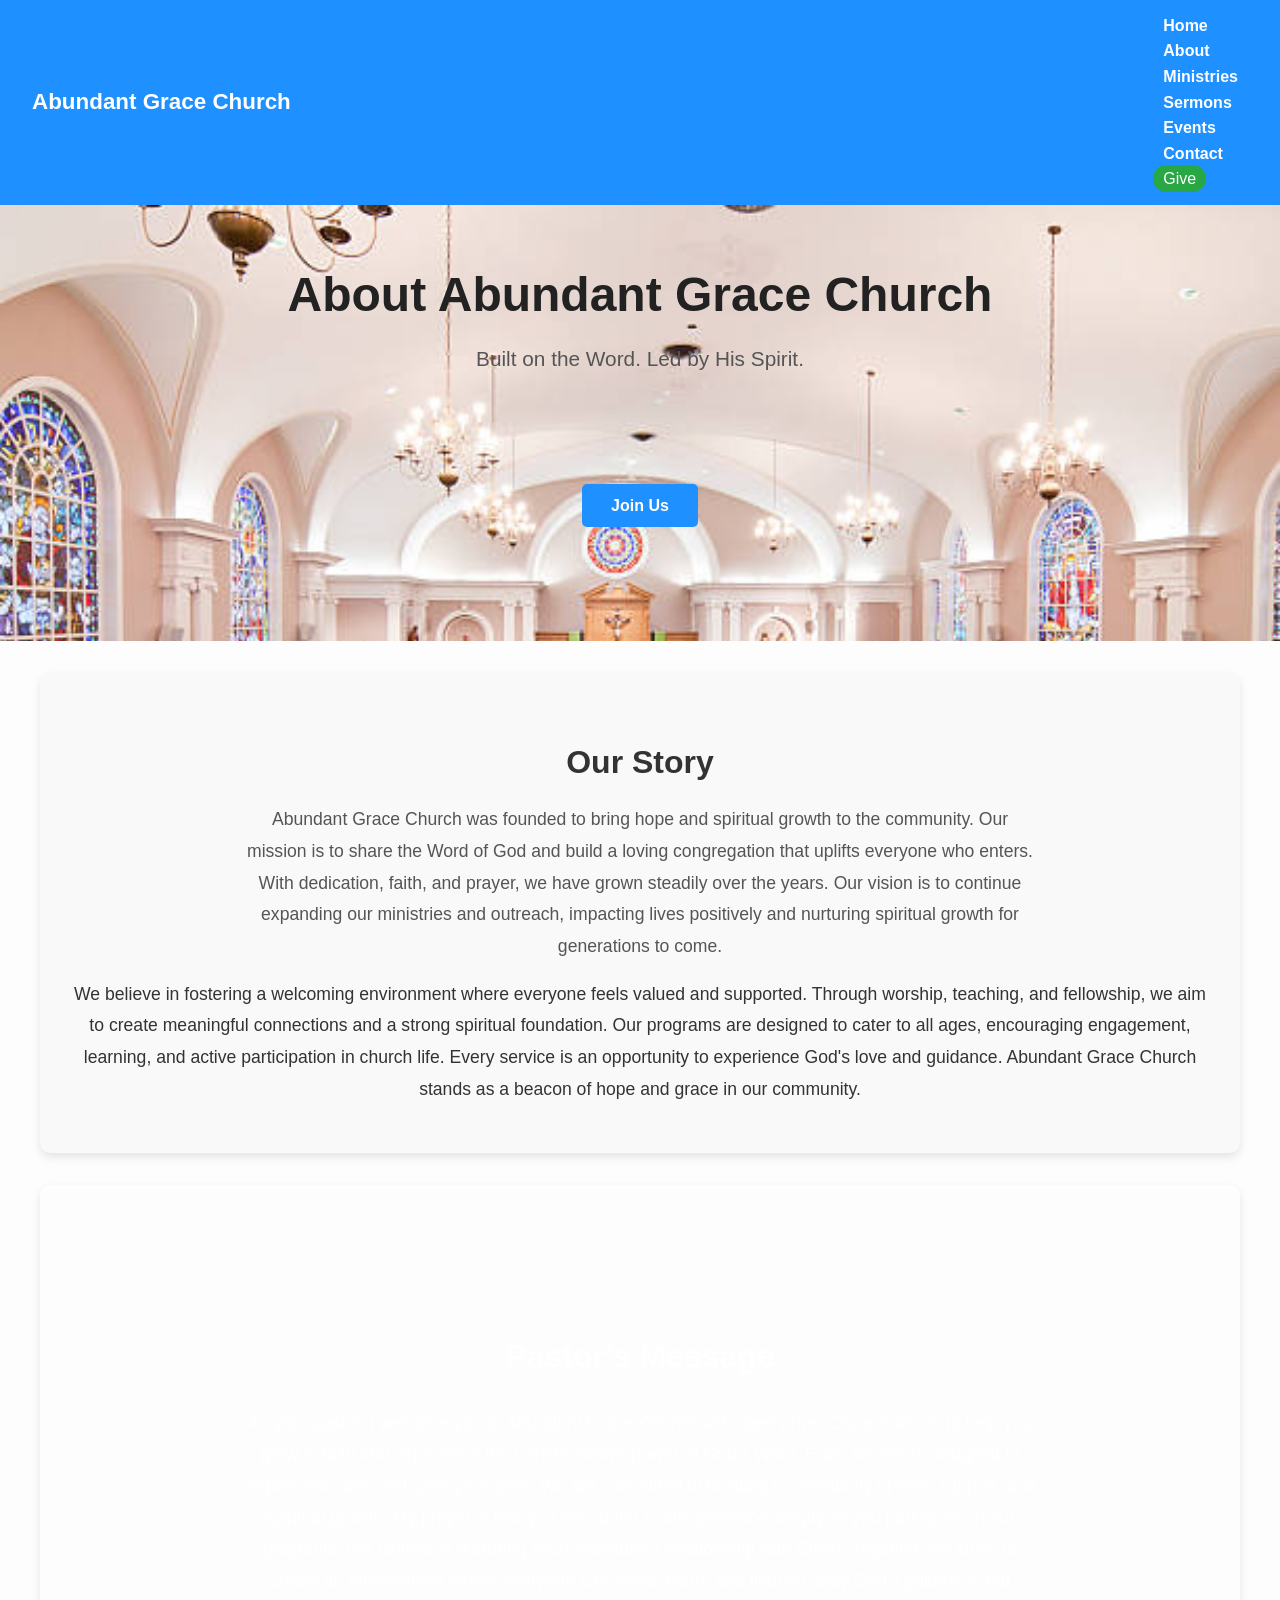
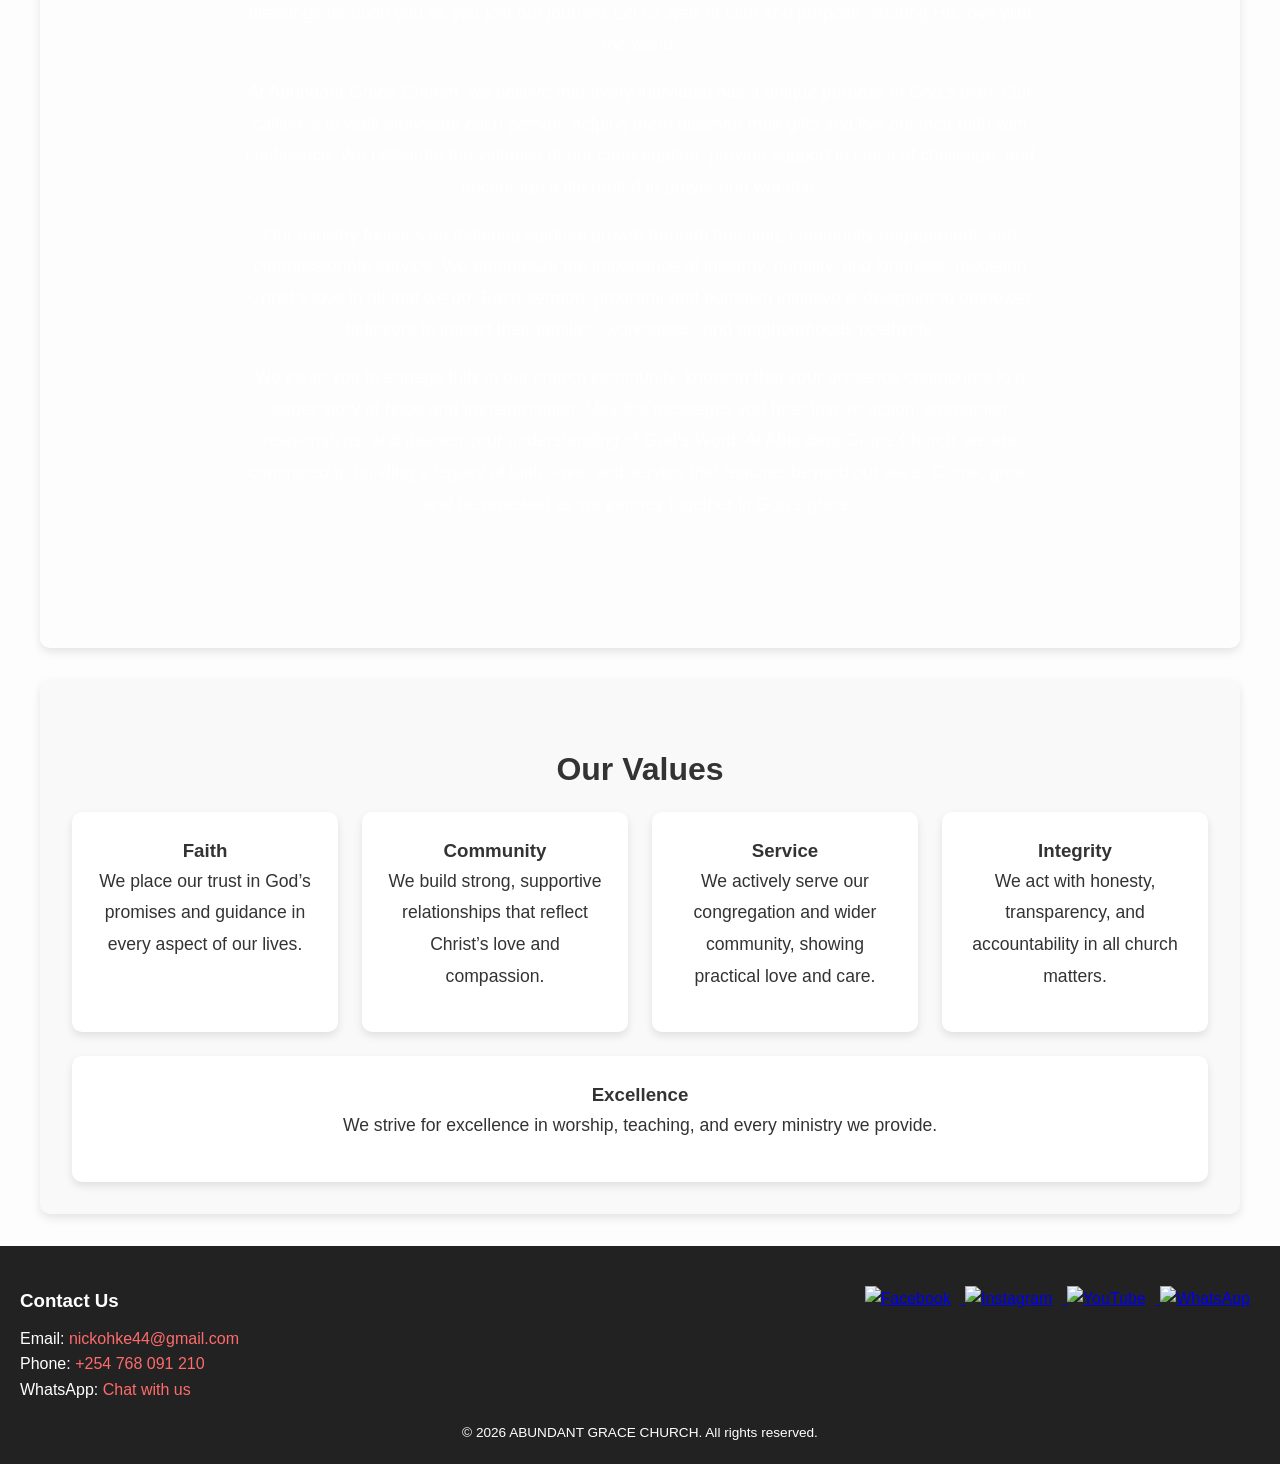
==== commit 6c3ba821: "Wrap navigation links in bold tags Added bold tags around the navigation links." ====
--- a/about.html
+++ b/about.html
@@ -8,80 +8,7 @@
   <link rel="stylesheet" href="style.css">
   
   <style>
-    /* ----------------- Navbar ----------------- */
-    .about-navbar {
-      position: sticky;
-      top: 0;
-      width: 100%;
-      background-color: dodgerblue; /* default semi-transparent blue */
-      display: flex;
-      justify-content: space-between;
-      align-items: center;
-      padding: 0.5rem 2rem;
-      z-index: 999;
-      transition: background-color 0.3s;
-    }
-    .about-navbar.scrolled {
-      background-color: lightblue; /* light blue on scroll */
-    }
-    .about-navbar a {
-      color: white;
-      text-decoration: none;
-      margin-left: 1rem;
-      font-weight: bold;
-    }
-    .about-navbar a:hover {
-     
-      background-color: 000;
-      border-radius: 5px;
-      color: fff;
-      }
    
-
-    
-    .about-navbar .brand {
-      font-size: 1.5rem;
-      font-weight: bold;
-      color: white;
-    }
-    /* Hamburger menu for mobile */
-    .about-navbar .menu-toggle {
-      display: none;
-      flex-direction: column;
-      cursor: pointer;
-    }
-    .about-navbar .menu-toggle div {
-      width: 25px;
-      height: 3px;
-      background-color: white;
-      margin: 4px 0;
-    }
-    .about-navbar ul {
-      list-style: none;
-      display: flex;
-      margin: 0;
-      padding: 0;
-    }
-    @media (max-width: 768px) {
-      .about-navbar ul {
-        display: none;
-        flex-direction: column;
-        width: 100%;
-        background-color: rgba(128,128,128,0.95);
-        position: absolute;
-        top: 100%;
-        left: 0;
-      }
-      .about-navbar ul.active {
-        display: flex;
-      }
-      .about-navbar .menu-toggle {
-        display: flex;
-      }
-      .about-navbar a {
-        margin: 1rem;
-      }
-    }
 
     /* ----------------- Hero Section ----------------- */
     .about-hero {
@@ -232,14 +159,14 @@
       <div></div>
       <div></div>
     </div>
-    <ul class="nav-links">
+    <ul class="nav-links"><b>
       <li><a href="index.html">Home</a></li>
       <li><a href="#" class="active">About</a></li>
       <li><a href="ministries.html">Ministries</a></li>
       <li><a href="sermons.html">Sermons</a></li>
       <li><a href="events.html">Events</a></li>
       <li><a href="contact.html">Contact</a></li>
-      <li><a href="give.html" class="give-btn">Give</a></li>
+      <li><a href="give.html" class="give-btn">Give</a></li></b>
     </ul>
   </nav>
   
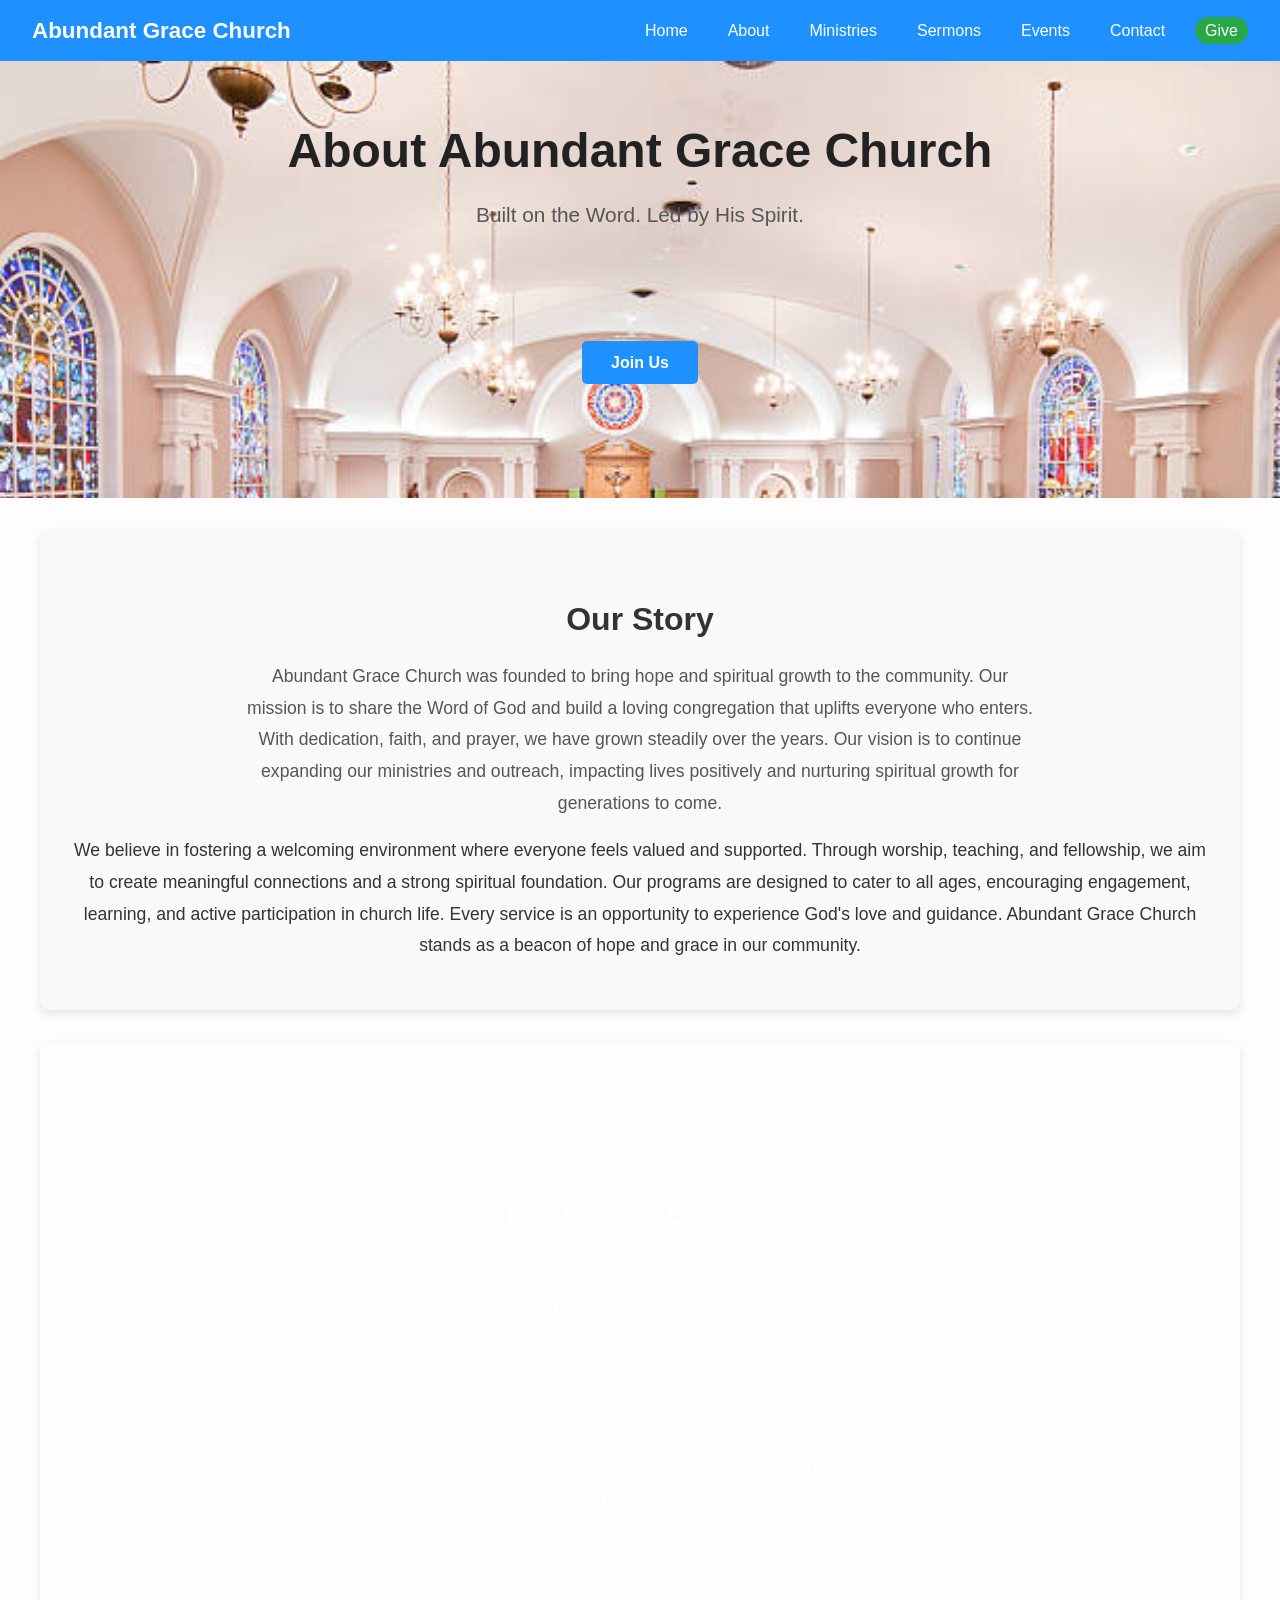
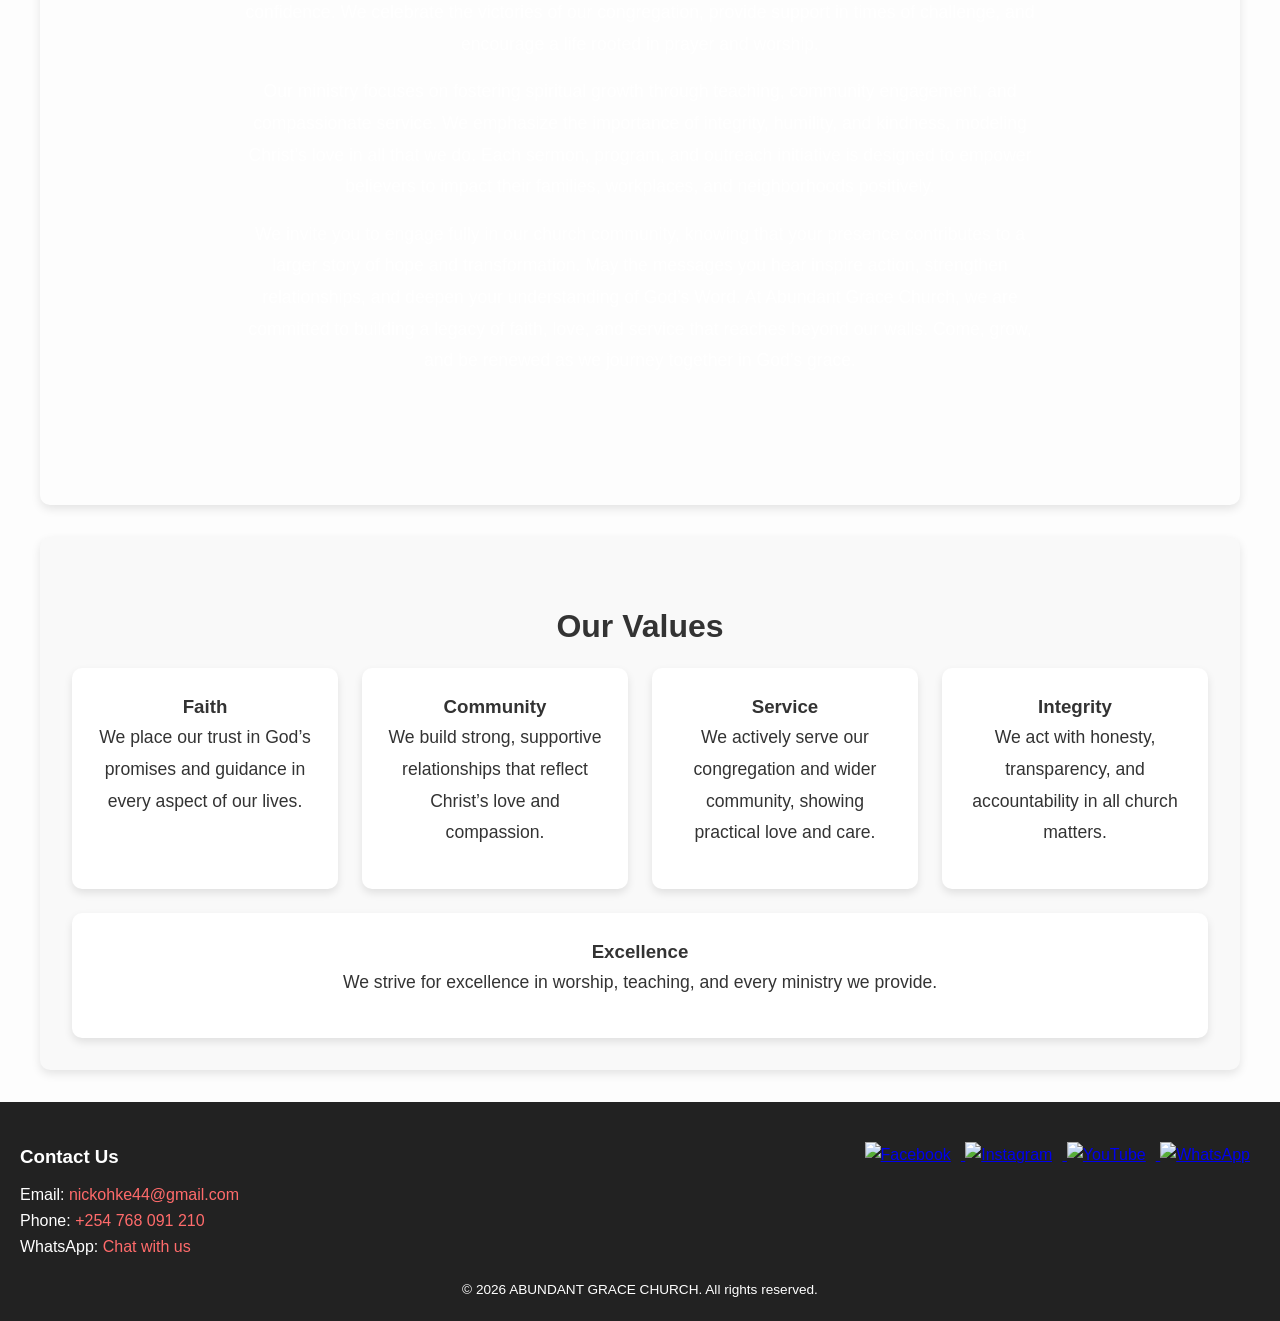
==== commit ffa126cb: "Update about.html" ====
--- a/about.html
+++ b/about.html
@@ -159,14 +159,14 @@
       <div></div>
       <div></div>
     </div>
-    <ul class="nav-links"><b>
+    <ul class="nav-links">
       <li><a href="index.html">Home</a></li>
       <li><a href="#" class="active">About</a></li>
       <li><a href="ministries.html">Ministries</a></li>
       <li><a href="sermons.html">Sermons</a></li>
       <li><a href="events.html">Events</a></li>
       <li><a href="contact.html">Contact</a></li>
-      <li><a href="give.html" class="give-btn">Give</a></li></b>
+      <li><a href="give.html" class="give-btn">Give</a></li>
     </ul>
   </nav>
   
